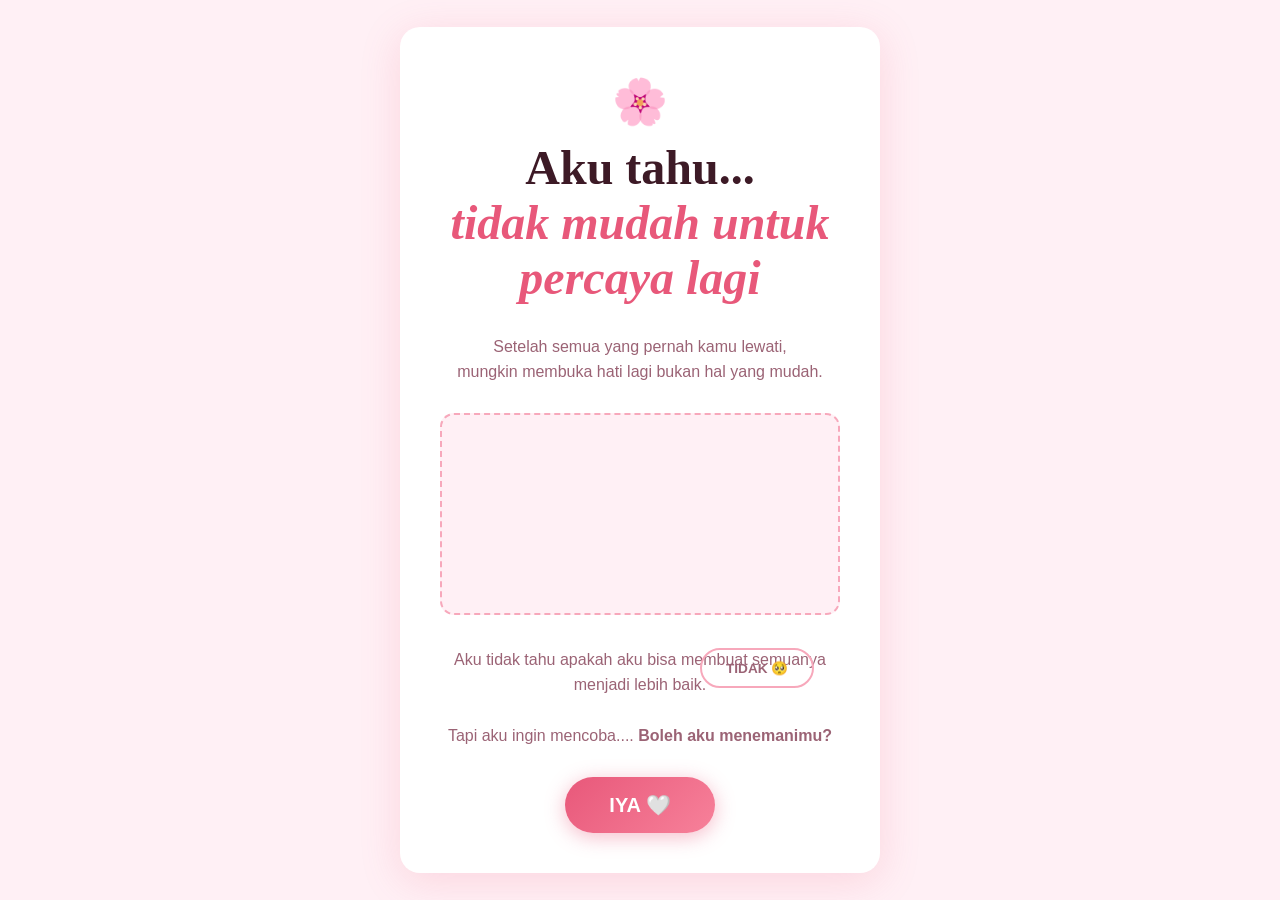
==== index.html @ 299a0833 "Rename idex.html to index.html" ====
<!DOCTYPE html>
<html lang="id">

<head>
  <meta charset="UTF-8">
  <meta name="viewport" content="width=device-width, initial-scale=1.0">

  <title>Untuk Kamu 🤍</title>

  <link rel="stylesheet" href="style.css">
</head>

<body>

  <!-- =========================
       HALAMAN PERTAMA
  ========================== -->

  <div id="page-main" class="page active">

    <div class="hearts-bg"></div>

    <div class="card">

      <div class="emoji-top">🌸</div>

      <h1 class="question">
        Aku tahu...
        <br>
        <em>tidak mudah untuk percaya lagi</em>
      </h1>

      <p class="yes-subtitle">
        Setelah semua yang pernah kamu lewati,
        <br>
        mungkin membuka hati lagi bukan hal yang mudah.
      </p>

      <!-- VIDEO PERTAMA -->
      <div class="media-slot">

        <video autoplay loop muted playsinline>
          <source src="video2.mp4" type="video/mp4">
        </video>

      </div>

      <p class="yes-subtitle">
        Aku tidak tahu apakah aku bisa membuat semuanya menjadi lebih baik.
        <br><br>
        Tapi aku ingin mencoba....
        <strong>Boleh aku menemanimu?</strong>
      </p>

      <div class="buttons">

        <button id="btn-yes" onclick="showYesPage()">
          IYA 🤍
        </button>

        <button id="btn-no">
          TIDAK 🥺
        </button>

      </div>

    </div>

  </div>


  <!-- =========================
       HALAMAN KEDUA
  ========================== -->

  <div id="page-yes" class="page">

    <div class="confetti-wrap" id="confetti-wrap"></div>

    <div class="card yes-card">

      <div class="emoji-top">🤍</div>

      <h1 class="yes-title">
        Terima kasih...
      </h1>

      <p class="yes-subtitle">

        Terima kasih karena sudah
        memberi aku kesempatan
        untuk menemanimu

        <br><br>

        Aku tahu ada bagian dari masa lalu
        yang mungkin masih terasa sakit.

        <br><br>

        Dan aku tahu...
        mungkin tidak mudah untuk
        mempercayai seseorang lagi.

      </p>


      <!-- VIDEO KEDUA -->
      <div class="media-slot">

        <video id="videoYes" loop playsinline>
          <source src="video1.mp4" type="video/mp4">
        </video>

      </div>


      <p class="yes-subtitle">

        Aku tidak datang untuk
        menghapus masa lalumu.

        <br><br>

        Aku juga tidak ingin memaksamu
        untuk melupakan seseorang
        yang pernah berarti dalam hidupmu.

        <br><br>

        Aku cuma ingin menjadi seseorang
        yang tetap ada ketika kamu butuh.

        <br><br>

        I will always be here whenever you need me,
        if you need someone to talk 
        i am ready to be a good listener

        <strong>MY FAVORITE PERSON 
        </strong>

      </p>


      <button class="btn-back" onclick="showLovePage()">
        Lanjut 🤍
      </button>

    </div>

  </div>


  <!-- =========================
       HALAMAN KETIGA
  ========================== -->

  <div id="page-love" class="page">

    <div class="floating-hearts" aria-hidden="true"></div>

    <div class="card yes-card">

      <div class="emoji-top">💌</div>

      <h1 class="yes-title">
        Sebenarnya...
      </h1>

      <p class="yes-subtitle">

        Adek mungkin sudah tau kan 
        kalo aku suka sama kamu.

        <br><br>

        Tapi setelah aku tau tentang
        masa lalu yang pernah kamu alami, 
        jujur aku sempet galau dikit. 

        <br><br>

        Aku berpikir, 
        apakah aku bisa benar-benar membuatmu
        percaya lagi sama seseorang?

        <br><br>

        Aku cuma ingin kamu tau... 

        <br><br>

        <strong>Aku beneran suka sama kamu.</strong>

        <br><br>

        Kalau sekarang kamu belum bisa
        merasakan hal yang sama,
        aku tidak mempermasalahkan hal itu.

        <br><br>

        Aku juga gak marah,
        aku gak akan memaksa adek juga,
        dan aku juga gak minta adek buat jawab perasaanku sekarang.

        <br><br>

        Aku cuma ingin mengenalmu,
        tetap ngobrol hal yang tidak jelas,
        tetap becanda walaupun nggak pernah hehe....
        <br><br>

        Karena menurutku, 
        perasaan itu nggak harus dipaksakan.

        <br><br>

       Jika suatu hari kamu bisa membuka
       sedikit ruang untukku,
       aku akan merasa seneng bangettt sampe jungkir balik.

        <br><br>

        Tapi kalo belum... 

        <br>
        <strong>Aku bakal ngerti ko.</strong>

        <br>
        <strong>I LOVE YOU🤍</strong>

      </p>

<div class="final-message">

  <p>
    Apa pun jawabanmu nanti,
    aku tetap berterima kasih
    karena pernah mengenalmu.
  </p>

  <p>
    Dan kalau ternyata aku memang
    harus menunggu...
    ya sudah, aku tunggu pelan-pelan. 😅
  </p>

  <p>
    Tapi jangan lama-lama juga,
    nanti aku keburu tua. 😂
  </p>

  <div class="final-heart">
    🤍
  </div>

  <p>
    <strong>
      Terima kasih sudah membaca
      sampai bagian ini.
    </strong>
  </p>

</div>

      <button class="btn-back" onclick="goBack()">
        Baca lagi dari awal🤍
      </button>

    </div>

  </div>


  <script src="script.js"></script>

</body>

</html>
---- style.css ----
/* ============================================================
   STYLE.CSS — Do You Love Me?
   Font: Playfair Display (display) + Nunito (body)
   Palette:
     --bg:       #FFF0F5  (lavender blush)
     --card:     #FFFFFF
     --rose:     #E8587A  (tomato rose — main accent)
     --rose-lt:  #F7A8BB  (light rose)
     --rose-dk:  #C0395A  (hover)
     --text:     #3D1A26
     --muted:    #9B6375
   ============================================================ */

*, *::before, *::after { box-sizing: border-box; margin: 0; padding: 0; }

:root {
  --bg:      #FFF0F5;
  --card:    #FFFFFF;
  --rose:    #E8587A;
  --rose-lt: #F7A8BB;
  --rose-dk: #C0395A;
  --text:    #3D1A26;
  --muted:   #9B6375;
  --radius:  20px;
  --shadow:  0 8px 40px rgba(232,88,122,.18);
}

/* ── Base ── */
html, body {
  min-height: 100%;
  font-family: 'Nunito', sans-serif;
  background: var(--bg);
  color: var(--text);
  overflow-x: hidden;
}

/* ── Pages ── */
.page {
  display: none;
  min-height: 100vh;
  align-items: center;
  justify-content: center;
  position: relative;
}
.page.active { display: flex; }

/* ── Floating hearts background ── */
.hearts-bg {
  position: fixed;
  inset: 0;
  pointer-events: none;
  overflow: hidden;
  z-index: 0;
}
/* Hearts are injected by JS */
.heart-particle {
  position: absolute;
  bottom: -60px;
  font-size: 1.4rem;
  opacity: 0;
  animation: floatUp linear infinite;
}
@keyframes floatUp {
  0%   { transform: translateY(0) rotate(-15deg); opacity: .6; }
  80%  { opacity: .3; }
  100% { transform: translateY(-110vh) rotate(25deg); opacity: 0; }
}

/* ── Card ── */
.card {
  position: relative;
  z-index: 1;
  background: var(--card);
  border-radius: var(--radius);
  box-shadow: var(--shadow);
  padding: 48px 40px 40px;
  max-width: 480px;
  width: calc(100% - 32px);
  text-align: center;
  animation: popIn .5s cubic-bezier(.34,1.56,.64,1) both;
}
@keyframes popIn {
  from { transform: scale(.85); opacity: 0; }
  to   { transform: scale(1);   opacity: 1; }
}

.emoji-top {
  font-size: 2.8rem;
  margin-bottom: 12px;
  display: block;
  animation: wiggle 2s ease-in-out infinite;
}
@keyframes wiggle {
  0%,100% { transform: rotate(-8deg) scale(1); }
  50%      { transform: rotate(8deg) scale(1.12); }
}

/* ── Question ── */
.question {
  font-family: 'Playfair Display', serif;
  font-size: clamp(2rem, 8vw, 3rem);
  font-weight: 700;
  line-height: 1.15;
  color: var(--text);
  margin-bottom: 28px;
}
.question em {
  font-style: italic;
  color: var(--rose);
}

/* ── Media slot ── */
.media-slot {
  width: 100%;
  border-radius: 14px;
  overflow: hidden;
  margin-bottom: 32px;
  background: #fff0f5;
  border: 2px dashed var(--rose-lt);
  min-height: 180px;
  display: flex;
  align-items: center;
  justify-content: center;
  position: relative;
}
.media-slot img,
.media-slot video {
  width: 100%;
  height: auto;
  display: block;
  border-radius: 12px;
}
/* Placeholder text (shown when image fails / no file set) */
.media-slot .placeholder-text {
  display: none;
  padding: 24px;
  color: var(--muted);
  font-size: .88rem;
  line-height: 1.6;
}
.media-slot.placeholder img,
.media-slot.placeholder video { display: none; }
.media-slot.placeholder .placeholder-text { display: block; }

/* ── Buttons ── */
.buttons {
  display: flex;
  align-items: center;
  justify-content: center;
  gap: 20px;
  flex-wrap: wrap;
}

#btn-yes {
  font-family: 'Nunito', sans-serif;
  font-size: 1.25rem;
  font-weight: 700;
  padding: 16px 44px;
  border: none;
  border-radius: 50px;
  background: linear-gradient(135deg, var(--rose), #f7819a);
  color: #fff;
  cursor: pointer;
  box-shadow: 0 4px 20px rgba(232,88,122,.4);
  transition: transform .15s, box-shadow .15s;
}
#btn-yes:hover {
  transform: scale(1.07);
  box-shadow: 0 6px 28px rgba(232,88,122,.55);
}
#btn-yes:active { transform: scale(.97); }

#btn-no {
  font-family: 'Nunito', sans-serif;
  font-size: .85rem;
  font-weight: 600;
  padding: 10px 24px;
  border: 2px solid var(--rose-lt);
  border-radius: 50px;
  background: transparent;
  color: var(--muted);
  cursor: pointer;
  transition: border-color .2s, color .2s;
  /* NO button is positioned fixed so it can escape anywhere on screen */
  position: fixed;
}
#btn-no:hover { border-color: var(--rose); color: var(--rose); }

/* ── YES page ── */
.yes-card { border-top: 6px solid var(--rose); }

.yes-title {
  font-family: 'Playfair Display', serif;
  font-size: clamp(1.8rem, 7vw, 2.6rem);
  font-weight: 700;
  color: var(--rose);
  margin-bottom: 10px;
}

.yes-subtitle {
  font-size: 1rem;
  color: var(--muted);
  margin-bottom: 28px;
  line-height: 1.6;
}

.btn-back {
  font-family: 'Nunito', sans-serif;
  font-size: .9rem;
  font-weight: 600;
  padding: 10px 28px;
  border: 2px solid var(--rose-lt);
  border-radius: 50px;
  background: transparent;
  color: var(--muted);
  cursor: pointer;
  margin-top: 8px;
  transition: all .2s;
}
.btn-back:hover {
  background: var(--rose);
  border-color: var(--rose);
  color: #fff;
}

/* ── Confetti ── */
.confetti-wrap {
  position: fixed;
  inset: 0;
  pointer-events: none;
  overflow: hidden;
  z-index: 0;
}
.confetti-piece {
  position: absolute;
  width: 10px;
  height: 14px;
  top: -20px;
  opacity: 0;
  border-radius: 3px;
  animation: confettiFall linear forwards;
}
@keyframes confettiFall {
  0%   { transform: translateY(0) rotate(0deg);    opacity: 1; }
  100% { transform: translateY(110vh) rotate(720deg); opacity: 0; }
}

/* ── Responsive ── */
@media (max-width: 420px) {
  .card { padding: 36px 20px 28px; }
  .buttons { flex-direction: column; gap: 14px; }
  #btn-yes { width: 100%; }
}

/* ── Reduced motion ── */
@media (prefers-reduced-motion: reduce) {
  .heart-particle,
  .confetti-piece,
  .emoji-top { animation: none; }
}

/* =================================
   ANIMASI PERPINDAHAN HALAMAN
================================= */

.page {
  opacity: 0;
  transform: scale(0.96);
  transition: opacity 0.5s ease,
              transform 0.5s ease;
}

.page.active {
  opacity: 1;
  transform: scale(1);
}


/* =================================
   ANIMASI CARD
================================= */

.page.active .card {
  animation: cardAppear 0.7s ease;
}

@keyframes cardAppear {

  from {
    opacity: 0;
    transform: translateY(20px) scale(0.97);
  }

  to {
    opacity: 1;
    transform: translateY(0) scale(1);
  }

}


/* =================================
   ANIMASI JUDUL
================================= */

.page.active h1 {
  animation: titleAppear 0.8s ease;
}

@keyframes titleAppear {

  from {
    opacity: 0;
    transform: translateY(-15px);
  }

  to {
    opacity: 1;
    transform: translateY(0);
  }

}


/* =================================
   ANIMASI TEKS
================================= */

.page.active .yes-subtitle {
  animation: textAppear 1s ease;
}

@keyframes textAppear {

  from {
    opacity: 0;
  }

  to {
    opacity: 1;
  }

}

/* ==============================
   PESAN PENUTUP
================================ */

.final-message {
  margin-top: 25px;
  padding-top: 20px;
  border-top: 1px solid rgba(255, 255, 255, 0.5);
  text-align: center;
}

.final-message p {
  margin: 14px 0;
  line-height: 1.7;
}

.final-heart {
  font-size: 2.2rem;
  margin: 20px 0;
  animation: heartBeat 1.5s infinite;
}

@keyframes heartBeat {

  0%, 100% {
    transform: scale(1);
  }

  50% {
    transform: scale(1.2);
  }

}
/* ==============================
   EMOJI TERBANG HALAMAN KETIGA
================================ */

#page-love {
  position: relative;
  overflow: hidden;
}

.floating-hearts {
  position: absolute;
  inset: 0;
  pointer-events: none;
  overflow: hidden;
}

.floating-hearts::before,
.floating-hearts::after {
  content: "🤍  💕  🌸  💗  🤍  💕";
  position: absolute;
  bottom: -50px;
  left: 10%;
  font-size: 24px;
  letter-spacing: 20px;
  white-space: nowrap;
  animation: floatingHearts 8s linear infinite;
}

.floating-hearts::after {
  left: 55%;
  animation-delay: 4s;
  font-size: 20px;
}

@keyframes floatingHearts {

  0% {
    transform: translateY(0) rotate(0deg);
    opacity: 0;
  }

  15% {
    opacity: 1;
  }

  50% {
    transform: translateY(-400px) rotate(10deg);
    opacity: 0.8;
  }

  100% {
    transform: translateY(-800px) rotate(-10deg);
    opacity: 0;
  }

}
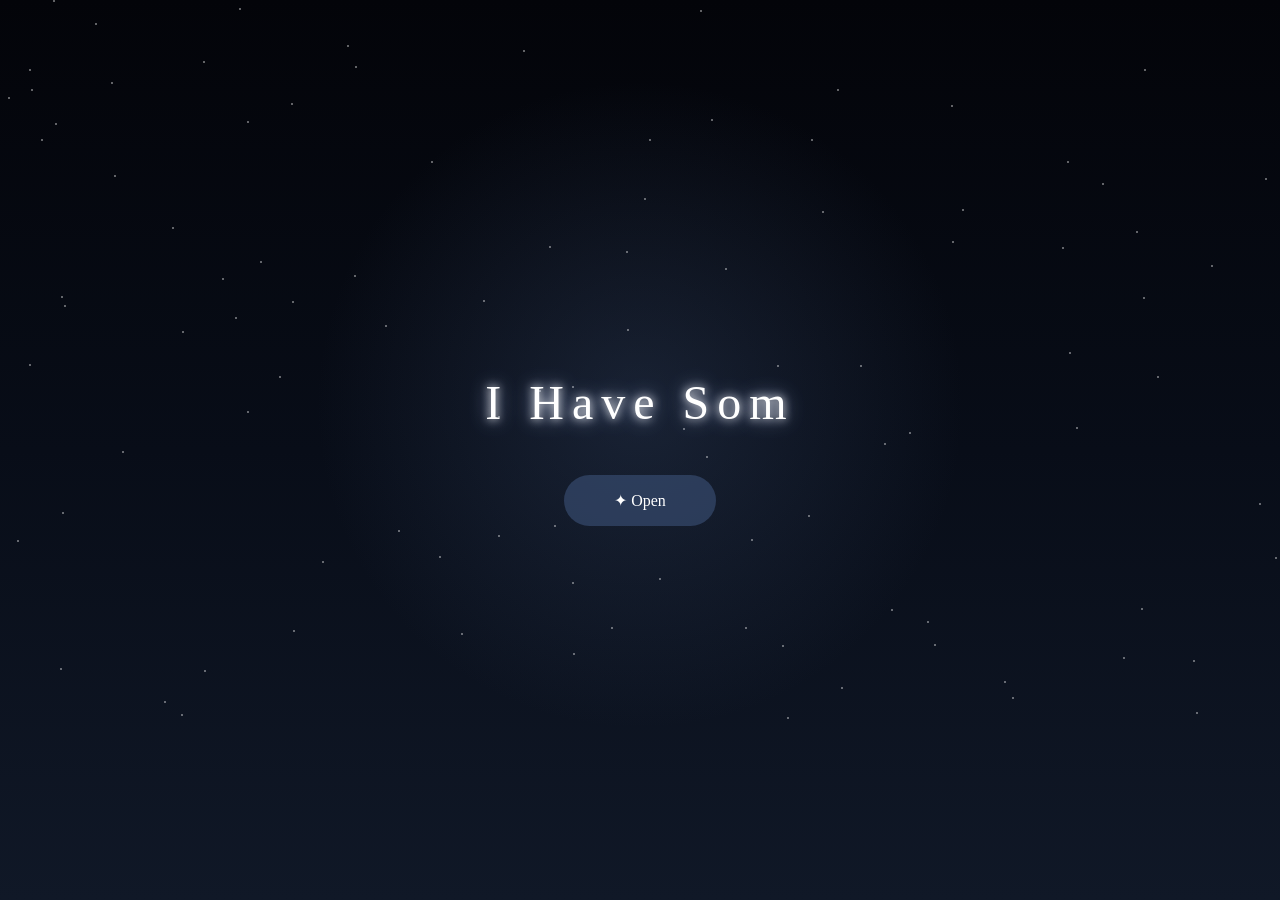
==== commit 4face8a8: "Add files via upload" ====
--- a/index.html
+++ b/index.html
@@ -1,281 +1,64 @@
 <!DOCTYPE html>
-<html lang="id">
+<html lang="en">
 
 <head>
-  <meta charset="UTF-8">
-  <meta name="viewport" content="width=device-width, initial-scale=1.0">
+    <meta charset="UTF-8">
 
-  <title>Untuk Kamu 🤍</title>
+    <meta name="viewport"
+          content="width=device-width, initial-scale=1.0">
 
-  <link rel="stylesheet" href="style.css">
+    <title>Something For You</title>
+
+    <link rel="stylesheet" href="style.css">
 </head>
 
 <body>
 
-  <!-- =========================
-       HALAMAN PERTAMA
-  ========================== -->
+    <!-- BACKGROUND -->
+    <div class="background" id="background"></div>
 
-  <div id="page-main" class="page active">
 
-    <div class="hearts-bg"></div>
+    <!-- =========================
+         HALAMAN PERTAMA
+    ========================== -->
 
-    <div class="card">
+    <div class="page" id="page1">
 
-      <div class="emoji-top">🌸</div>
+        <h1 id="introText"></h1>
 
-      <h1 class="question">
-        Aku tahu...
-        <br>
-        <em>tidak mudah untuk percaya lagi</em>
-      </h1>
-
-      <p class="yes-subtitle">
-        Setelah semua yang pernah kamu lewati,
-        <br>
-        mungkin membuka hati lagi bukan hal yang mudah.
-      </p>
-
-      <!-- VIDEO PERTAMA -->
-      <div class="media-slot">
-
-        <video autoplay loop muted playsinline>
-          <source src="video2.mp4" type="video/mp4">
-        </video>
-
-      </div>
-
-      <p class="yes-subtitle">
-        Aku tidak tahu apakah aku bisa membuat semuanya menjadi lebih baik.
-        <br><br>
-        Tapi aku ingin mencoba....
-        <strong>Boleh aku menemanimu?</strong>
-      </p>
-
-      <div class="buttons">
-
-        <button id="btn-yes" onclick="showYesPage()">
-          IYA 🤍
+        <button id="openButton" onclick="openPage()">
+            ✦ Open
         </button>
-
-        <button id="btn-no">
-          TIDAK 🥺
-        </button>
-
-      </div>
 
     </div>
 
-  </div>
 
+    <!-- =========================
+         HALAMAN KEDUA
+    ========================== -->
 
-  <!-- =========================
-       HALAMAN KEDUA
-  ========================== -->
+   <div class="page page2 hidden" id="page2">
 
-  <div id="page-yes" class="page">
+    <!-- Tempat emoji love -->
+    <div class="love-container" id="loveContainer"></div>
 
-    <div class="confetti-wrap" id="confetti-wrap"></div>
+    <h1 id="loveText"></h1>
 
-    <div class="card yes-card">
+    <p id="smallText">
+        A little message, just for you ♡
+        <br><br>
+        Dunia ini rasanya jauh lebih baik kalau kamu bahagia.
+        <br>
+        So, please continue to smile and be happy every day, okay? ♡♡
+    </p>
 
-      <div class="emoji-top">🤍</div>
-
-      <h1 class="yes-title">
-        Terima kasih...
-      </h1>
-
-      <p class="yes-subtitle">
-
-        Terima kasih karena sudah
-        memberi aku kesempatan
-        untuk menemanimu
-
-        <br><br>
-
-        Aku tahu ada bagian dari masa lalu
-        yang mungkin masih terasa sakit.
-
-        <br><br>
-
-        Dan aku tahu...
-        mungkin tidak mudah untuk
-        mempercayai seseorang lagi.
-
-      </p>
-
-
-      <!-- VIDEO KEDUA -->
-      <div class="media-slot">
-
-        <video id="videoYes" loop playsinline>
-          <source src="video1.mp4" type="video/mp4">
-        </video>
-
-      </div>
-
-
-      <p class="yes-subtitle">
-
-        Aku tidak datang untuk
-        menghapus masa lalumu.
-
-        <br><br>
-
-        Aku juga tidak ingin memaksamu
-        untuk melupakan seseorang
-        yang pernah berarti dalam hidupmu.
-
-        <br><br>
-
-        Aku cuma ingin menjadi seseorang
-        yang tetap ada ketika kamu butuh.
-
-        <br><br>
-
-        I will always be here whenever you need me,
-        if you need someone to talk 
-        i am ready to be a good listener
-
-        <strong>MY FAVORITE PERSON 
-        </strong>
-
-      </p>
-
-
-      <button class="btn-back" onclick="showLovePage()">
-        Lanjut 🤍
-      </button>
-
-    </div>
-
-  </div>
-
-
-  <!-- =========================
-       HALAMAN KETIGA
-  ========================== -->
-
-  <div id="page-love" class="page">
-
-    <div class="floating-hearts" aria-hidden="true"></div>
-
-    <div class="card yes-card">
-
-      <div class="emoji-top">💌</div>
-
-      <h1 class="yes-title">
-        Sebenarnya...
-      </h1>
-
-      <p class="yes-subtitle">
-
-        Adek mungkin sudah tau kan 
-        kalo aku suka sama kamu.
-
-        <br><br>
-
-        Tapi setelah aku tau tentang
-        masa lalu yang pernah kamu alami, 
-        jujur aku sempet galau dikit. 
-
-        <br><br>
-
-        Aku berpikir, 
-        apakah aku bisa benar-benar membuatmu
-        percaya lagi sama seseorang?
-
-        <br><br>
-
-        Aku cuma ingin kamu tau... 
-
-        <br><br>
-
-        <strong>Aku beneran suka sama kamu.</strong>
-
-        <br><br>
-
-        Kalau sekarang kamu belum bisa
-        merasakan hal yang sama,
-        aku tidak mempermasalahkan hal itu.
-
-        <br><br>
-
-        Aku juga gak marah,
-        aku gak akan memaksa adek juga,
-        dan aku juga gak minta adek buat jawab perasaanku sekarang.
-
-        <br><br>
-
-        Aku cuma ingin mengenalmu,
-        tetap ngobrol hal yang tidak jelas,
-        tetap becanda walaupun nggak pernah hehe....
-        <br><br>
-
-        Karena menurutku, 
-        perasaan itu nggak harus dipaksakan.
-
-        <br><br>
-
-       Jika suatu hari kamu bisa membuka
-       sedikit ruang untukku,
-       aku akan merasa seneng bangettt sampe jungkir balik.
-
-        <br><br>
-
-        Tapi kalo belum... 
-
-        <br>
-        <strong>Aku bakal ngerti ko.</strong>
-
-        <br>
-        <strong>I LOVE YOU🤍</strong>
-
-      </p>
-
-<div class="final-message">
-
-  <p>
-    Apa pun jawabanmu nanti,
-    aku tetap berterima kasih
-    karena pernah mengenalmu.
-  </p>
-
-  <p>
-    Dan kalau ternyata aku memang
-    harus menunggu...
-    ya sudah, aku tunggu pelan-pelan. 😅
-  </p>
-
-  <p>
-    Tapi jangan lama-lama juga,
-    nanti aku keburu tua. 😂
-  </p>
-
-  <div class="final-heart">
-    🤍
-  </div>
-
-  <p>
-    <strong>
-      Terima kasih sudah membaca
-      sampai bagian ini.
-    </strong>
-  </p>
+    <!-- Tempat bunga -->
+    <div class="garden" id="garden"></div>
 
 </div>
 
-      <button class="btn-back" onclick="goBack()">
-        Baca lagi dari awal🤍
-      </button>
-
-    </div>
-
-  </div>
-
-
-  <script src="script.js"></script>
+    <script src="script.js"></script>
 
 </body>
 
-</html>
+</html>
--- a/style.css
+++ b/style.css
@@ -1,433 +1,578 @@
-/* ============================================================
-   STYLE.CSS — Do You Love Me?
-   Font: Playfair Display (display) + Nunito (body)
-   Palette:
-     --bg:       #FFF0F5  (lavender blush)
-     --card:     #FFFFFF
-     --rose:     #E8587A  (tomato rose — main accent)
-     --rose-lt:  #F7A8BB  (light rose)
-     --rose-dk:  #C0395A  (hover)
-     --text:     #3D1A26
-     --muted:    #9B6375
-   ============================================================ */
-
-*, *::before, *::after { box-sizing: border-box; margin: 0; padding: 0; }
-
-:root {
-  --bg:      #FFF0F5;
-  --card:    #FFFFFF;
-  --rose:    #E8587A;
-  --rose-lt: #F7A8BB;
-  --rose-dk: #C0395A;
-  --text:    #3D1A26;
-  --muted:   #9B6375;
-  --radius:  20px;
-  --shadow:  0 8px 40px rgba(232,88,122,.18);
-}
-
-/* ── Base ── */
-html, body {
-  min-height: 100%;
-  font-family: 'Nunito', sans-serif;
-  background: var(--bg);
-  color: var(--text);
-  overflow-x: hidden;
-}
-
-/* ── Pages ── */
+* {
+    margin: 0;
+    padding: 0;
+    box-sizing: border-box;
+}
+
+
+/* =========================
+   BODY
+========================= */
+
+body {
+    width: 100%;
+    height: 100vh;
+
+    overflow: hidden;
+
+    background: #050811;
+
+    color: white;
+
+    font-family: Georgia, "Times New Roman", serif;
+}
+
+
+/* =========================
+   BACKGROUND
+========================= */
+
+.background {
+    position: fixed;
+
+    width: 100%;
+    height: 100%;
+
+    background:
+        radial-gradient(
+            circle at 50% 45%,
+            rgba(65, 85, 120, 0.3),
+            transparent 40%
+        ),
+        linear-gradient(
+            #030409,
+            #080d18,
+            #101827
+        );
+
+    z-index: -1;
+}
+
+
+/* =========================
+   BINTANG
+========================= */
+
+.star {
+    position: absolute;
+
+    width: 2px;
+    height: 2px;
+
+    background: white;
+
+    border-radius: 50%;
+
+    opacity: 0.5;
+
+    animation: twinkle 3s infinite ease-in-out;
+}
+
+
+@keyframes twinkle {
+
+    0% {
+        opacity: 0.2;
+        transform: scale(0.7);
+    }
+
+    50% {
+        opacity: 1;
+        transform: scale(1.4);
+    }
+
+    100% {
+        opacity: 0.2;
+        transform: scale(0.7);
+    }
+
+}
+
+
+/* =========================
+   HALAMAN
+========================= */
+
 .page {
-  display: none;
-  min-height: 100vh;
-  align-items: center;
-  justify-content: center;
-  position: relative;
-}
-.page.active { display: flex; }
-
-/* ── Floating hearts background ── */
-.hearts-bg {
-  position: fixed;
-  inset: 0;
-  pointer-events: none;
-  overflow: hidden;
-  z-index: 0;
-}
-/* Hearts are injected by JS */
-.heart-particle {
-  position: absolute;
-  bottom: -60px;
-  font-size: 1.4rem;
-  opacity: 0;
-  animation: floatUp linear infinite;
-}
-@keyframes floatUp {
-  0%   { transform: translateY(0) rotate(-15deg); opacity: .6; }
-  80%  { opacity: .3; }
-  100% { transform: translateY(-110vh) rotate(25deg); opacity: 0; }
-}
-
-/* ── Card ── */
-.card {
-  position: relative;
-  z-index: 1;
-  background: var(--card);
-  border-radius: var(--radius);
-  box-shadow: var(--shadow);
-  padding: 48px 40px 40px;
-  max-width: 480px;
-  width: calc(100% - 32px);
-  text-align: center;
-  animation: popIn .5s cubic-bezier(.34,1.56,.64,1) both;
-}
-@keyframes popIn {
-  from { transform: scale(.85); opacity: 0; }
-  to   { transform: scale(1);   opacity: 1; }
-}
-
-.emoji-top {
-  font-size: 2.8rem;
-  margin-bottom: 12px;
-  display: block;
-  animation: wiggle 2s ease-in-out infinite;
-}
-@keyframes wiggle {
-  0%,100% { transform: rotate(-8deg) scale(1); }
-  50%      { transform: rotate(8deg) scale(1.12); }
-}
-
-/* ── Question ── */
-.question {
-  font-family: 'Playfair Display', serif;
-  font-size: clamp(2rem, 8vw, 3rem);
-  font-weight: 700;
-  line-height: 1.15;
-  color: var(--text);
-  margin-bottom: 28px;
-}
-.question em {
-  font-style: italic;
-  color: var(--rose);
-}
-
-/* ── Media slot ── */
-.media-slot {
-  width: 100%;
-  border-radius: 14px;
-  overflow: hidden;
-  margin-bottom: 32px;
-  background: #fff0f5;
-  border: 2px dashed var(--rose-lt);
-  min-height: 180px;
-  display: flex;
-  align-items: center;
-  justify-content: center;
-  position: relative;
-}
-.media-slot img,
-.media-slot video {
-  width: 100%;
-  height: auto;
-  display: block;
-  border-radius: 12px;
-}
-/* Placeholder text (shown when image fails / no file set) */
-.media-slot .placeholder-text {
-  display: none;
-  padding: 24px;
-  color: var(--muted);
-  font-size: .88rem;
-  line-height: 1.6;
-}
-.media-slot.placeholder img,
-.media-slot.placeholder video { display: none; }
-.media-slot.placeholder .placeholder-text { display: block; }
-
-/* ── Buttons ── */
-.buttons {
-  display: flex;
-  align-items: center;
-  justify-content: center;
-  gap: 20px;
-  flex-wrap: wrap;
-}
-
-#btn-yes {
-  font-family: 'Nunito', sans-serif;
-  font-size: 1.25rem;
-  font-weight: 700;
-  padding: 16px 44px;
-  border: none;
-  border-radius: 50px;
-  background: linear-gradient(135deg, var(--rose), #f7819a);
-  color: #fff;
-  cursor: pointer;
-  box-shadow: 0 4px 20px rgba(232,88,122,.4);
-  transition: transform .15s, box-shadow .15s;
-}
-#btn-yes:hover {
-  transform: scale(1.07);
-  box-shadow: 0 6px 28px rgba(232,88,122,.55);
-}
-#btn-yes:active { transform: scale(.97); }
-
-#btn-no {
-  font-family: 'Nunito', sans-serif;
-  font-size: .85rem;
-  font-weight: 600;
-  padding: 10px 24px;
-  border: 2px solid var(--rose-lt);
-  border-radius: 50px;
-  background: transparent;
-  color: var(--muted);
-  cursor: pointer;
-  transition: border-color .2s, color .2s;
-  /* NO button is positioned fixed so it can escape anywhere on screen */
-  position: fixed;
-}
-#btn-no:hover { border-color: var(--rose); color: var(--rose); }
-
-/* ── YES page ── */
-.yes-card { border-top: 6px solid var(--rose); }
-
-.yes-title {
-  font-family: 'Playfair Display', serif;
-  font-size: clamp(1.8rem, 7vw, 2.6rem);
-  font-weight: 700;
-  color: var(--rose);
-  margin-bottom: 10px;
-}
-
-.yes-subtitle {
-  font-size: 1rem;
-  color: var(--muted);
-  margin-bottom: 28px;
-  line-height: 1.6;
-}
-
-.btn-back {
-  font-family: 'Nunito', sans-serif;
-  font-size: .9rem;
-  font-weight: 600;
-  padding: 10px 28px;
-  border: 2px solid var(--rose-lt);
-  border-radius: 50px;
-  background: transparent;
-  color: var(--muted);
-  cursor: pointer;
-  margin-top: 8px;
-  transition: all .2s;
-}
-.btn-back:hover {
-  background: var(--rose);
-  border-color: var(--rose);
-  color: #fff;
-}
-
-/* ── Confetti ── */
-.confetti-wrap {
-  position: fixed;
-  inset: 0;
-  pointer-events: none;
-  overflow: hidden;
-  z-index: 0;
-}
-.confetti-piece {
-  position: absolute;
-  width: 10px;
-  height: 14px;
-  top: -20px;
-  opacity: 0;
-  border-radius: 3px;
-  animation: confettiFall linear forwards;
-}
-@keyframes confettiFall {
-  0%   { transform: translateY(0) rotate(0deg);    opacity: 1; }
-  100% { transform: translateY(110vh) rotate(720deg); opacity: 0; }
-}
-
-/* ── Responsive ── */
-@media (max-width: 420px) {
-  .card { padding: 36px 20px 28px; }
-  .buttons { flex-direction: column; gap: 14px; }
-  #btn-yes { width: 100%; }
-}
-
-/* ── Reduced motion ── */
-@media (prefers-reduced-motion: reduce) {
-  .heart-particle,
-  .confetti-piece,
-  .emoji-top { animation: none; }
-}
-
-/* =================================
-   ANIMASI PERPINDAHAN HALAMAN
-================================= */
-
-.page {
-  opacity: 0;
-  transform: scale(0.96);
-  transition: opacity 0.5s ease,
-              transform 0.5s ease;
-}
-
-.page.active {
-  opacity: 1;
-  transform: scale(1);
-}
-
-
-/* =================================
-   ANIMASI CARD
-================================= */
-
-.page.active .card {
-  animation: cardAppear 0.7s ease;
-}
-
-@keyframes cardAppear {
-
-  from {
+
+    position: fixed;
+
+    width: 100%;
+    height: 100vh;
+
+    display: flex;
+
+    flex-direction: column;
+
+    justify-content: center;
+
+    align-items: center;
+
+    text-align: center;
+
+    transition: opacity 1s ease;
+
+}
+
+
+/* halaman disembunyikan */
+
+.hidden {
+    display: none;
+}
+
+
+/* =========================
+   TEKS I HAVE SOMETHING
+========================= */
+
+#introText {
+
+    min-height: 60px;
+
+    font-size: clamp(25px, 5vw, 48px);
+
+    font-weight: normal;
+
+    letter-spacing: 8px;
+
+    text-shadow:
+        0 0 10px white,
+        0 0 20px rgba(180, 200, 255, 0.8);
+
+}
+
+
+/* =========================
+   TOMBOL OPEN
+========================= */
+
+button {
+
+    margin-top: 40px;
+
+    padding: 16px 50px;
+
+    border: none;
+
+    border-radius: 40px;
+
+    background: rgba(55, 75, 110, 0.7);
+
+    color: white;
+
+    font-family: Georgia, serif;
+
+    font-size: 16px;
+
+    cursor: pointer;
+
+    transition: 0.3s;
+
+}
+
+
+button:hover {
+
+    transform: scale(1.05);
+
+    background: rgba(80, 105, 150, 0.8);
+
+    box-shadow:
+        0 0 20px rgba(130, 160, 220, 0.4);
+
+}
+
+
+/* =========================
+   HALAMAN 2
+========================= */
+
+.page2 {
+
+    justify-content: flex-start;
+
+    padding-top: 28vh;
+
+}
+
+
+/* =========================
+   I LOVE YOU
+========================= */
+
+#loveText {
+
+    min-height: 100px;
+
+    font-size: clamp(40px, 10vw, 90px);
+
+    letter-spacing: 8px;
+
+    font-weight: bold;
+
+    text-shadow:
+        0 0 10px white,
+        0 0 25px rgba(255, 180, 210, 0.8);
+
+}
+
+
+/* =========================
+   PESAN KECIL
+========================= */
+
+#smallText {
+
+    margin-top: 20px;
+
+    font-size: 18px;
+
+    letter-spacing: 3px;
+
     opacity: 0;
-    transform: translateY(20px) scale(0.97);
-  }
-
-  to {
-    opacity: 1;
-    transform: translateY(0) scale(1);
-  }
-
-}
-
-
-/* =================================
-   ANIMASI JUDUL
-================================= */
-
-.page.active h1 {
-  animation: titleAppear 0.8s ease;
-}
-
-@keyframes titleAppear {
-
-  from {
-    opacity: 0;
-    transform: translateY(-15px);
-  }
-
-  to {
-    opacity: 1;
-    transform: translateY(0);
-  }
-
-}
-
-
-/* =================================
-   ANIMASI TEKS
-================================= */
-
-.page.active .yes-subtitle {
-  animation: textAppear 1s ease;
-}
-
-@keyframes textAppear {
-
-  from {
-    opacity: 0;
-  }
-
-  to {
-    opacity: 1;
-  }
-
-}
-
-/* ==============================
-   PESAN PENUTUP
-================================ */
-
-.final-message {
-  margin-top: 25px;
-  padding-top: 20px;
-  border-top: 1px solid rgba(255, 255, 255, 0.5);
-  text-align: center;
-}
-
-.final-message p {
-  margin: 14px 0;
-  line-height: 1.7;
-}
-
-.final-heart {
-  font-size: 2.2rem;
-  margin: 20px 0;
-  animation: heartBeat 1.5s infinite;
-}
-
-@keyframes heartBeat {
-
-  0%, 100% {
-    transform: scale(1);
-  }
-
-  50% {
-    transform: scale(1.2);
-  }
-
-}
-/* ==============================
-   EMOJI TERBANG HALAMAN KETIGA
-================================ */
-
-#page-love {
-  position: relative;
-  overflow: hidden;
-}
-
-.floating-hearts {
-  position: absolute;
-  inset: 0;
-  pointer-events: none;
-  overflow: hidden;
-}
-
-.floating-hearts::before,
-.floating-hearts::after {
-  content: "🤍  💕  🌸  💗  🤍  💕";
-  position: absolute;
-  bottom: -50px;
-  left: 10%;
-  font-size: 24px;
-  letter-spacing: 20px;
-  white-space: nowrap;
-  animation: floatingHearts 8s linear infinite;
-}
-
-.floating-hearts::after {
-  left: 55%;
-  animation-delay: 4s;
-  font-size: 20px;
-}
-
-@keyframes floatingHearts {
-
-  0% {
-    transform: translateY(0) rotate(0deg);
-    opacity: 0;
-  }
-
-  15% {
-    opacity: 1;
-  }
-
-  50% {
-    transform: translateY(-400px) rotate(10deg);
-    opacity: 0.8;
-  }
-
-  100% {
-    transform: translateY(-800px) rotate(-10deg);
-    opacity: 0;
-  }
+
+    transition: opacity 2s ease;
+
+}
+
+
+#smallText.show {
+
+    opacity: 0.9;
+
+}
+
+
+/* =========================
+   GARDEN / BUNGA
+========================= */
+
+.garden {
+
+    position: absolute;
+
+    left: 0;
+    bottom: 0;
+
+    width: 100%;
+
+    height: 45%;
+
+    pointer-events: none;
+
+}
+
+
+/* =========================
+   BUNGA
+========================= */
+
+.flower {
+
+    position: absolute;
+
+    bottom: -220px;
+
+    width: 70px;
+
+    height: 220px;
+
+    animation: flowerRise 3s ease-out forwards;
+
+}
+
+
+/* bunga naik */
+
+@keyframes flowerRise {
+
+    from {
+
+        bottom: -220px;
+
+    }
+
+    to {
+
+        bottom: 0;
+
+    }
+
+}
+
+
+/* =========================
+   BATANG
+========================= */
+
+.stem {
+
+    position: absolute;
+
+    bottom: 0;
+
+    left: 34px;
+
+    width: 6px;
+
+    height: 150px;
+
+    background: #3d7548;
+
+    border-radius: 10px;
+
+}
+
+
+/* =========================
+   DAUN
+========================= */
+
+.leaf {
+
+    position: absolute;
+
+    width: 40px;
+
+    height: 20px;
+
+    background: #4c8a55;
+
+    border-radius: 100% 0 100% 0;
+
+}
+
+
+.leaf.left {
+
+    left: 0;
+
+    bottom: 65px;
+
+    transform: rotate(25deg);
+
+}
+
+
+.leaf.right {
+
+    left: 34px;
+
+    bottom: 95px;
+
+    transform: rotate(150deg);
+
+}
+
+
+/* =========================
+   KEPALA BUNGA
+========================= */
+
+.head {
+
+    position: absolute;
+
+    left: 3px;
+
+    top: 5px;
+
+    width: 70px;
+
+    height: 70px;
+
+    animation: sway 3s ease-in-out infinite;
+
+}
+
+
+@keyframes sway {
+
+    0% {
+        transform: rotate(-4deg);
+    }
+
+    50% {
+        transform: rotate(4deg);
+    }
+
+    100% {
+        transform: rotate(-4deg);
+    }
+
+}
+
+
+/* =========================
+   KELOPAK
+========================= */
+
+.petal {
+
+    position: absolute;
+
+    left: 20px;
+
+    top: 12px;
+
+    width: 30px;
+
+    height: 42px;
+
+    background: linear-gradient(
+        #ffb4cf,
+        #d96c9c
+    );
+
+    border-radius: 50%;
+
+    transform-origin: 15px 23px;
+
+}
+
+
+/* posisi kelopak */
+
+.p1 {
+    transform: rotate(0deg) translateY(-16px);
+}
+
+.p2 {
+    transform: rotate(72deg) translateY(-16px);
+}
+
+.p3 {
+    transform: rotate(144deg) translateY(-16px);
+}
+
+.p4 {
+    transform: rotate(216deg) translateY(-16px);
+}
+
+.p5 {
+    transform: rotate(288deg) translateY(-16px);
+}
+
+
+/* =========================
+   TENGAH BUNGA
+========================= */
+
+.center {
+
+    position: absolute;
+
+    left: 25px;
+    top: 25px;
+
+    width: 20px;
+    height: 20px;
+
+    background: #f4d277;
+
+    border-radius: 50%;
+
+    box-shadow: 0 0 12px #f4d277;
+
+    z-index: 2;
+
+}
+
+
+/* =========================
+   HP
+========================= */
+
+@media (max-width: 600px) {
+
+    #introText {
+
+        letter-spacing: 5px;
+
+    }
+
+    #loveText {
+
+        letter-spacing: 4px;
+
+    }
+
+    button {
+
+        padding: 14px 40px;
+
+    }
+
+}
+/* =========================
+   EMOJI LOVE
+========================= */
+
+.love-container {
+    position: absolute;
+
+    top: 0;
+    left: 0;
+
+    width: 100%;
+    height: 35%;
+
+    pointer-events: none;
+
+    overflow: hidden;
+}
+
+
+.love-emoji {
+    position: absolute;
+
+    top: -50px;
+
+    font-size: 25px;
+
+    animation:
+        loveFall 4s ease-in-out forwards,
+        loveFloat 2s ease-in-out infinite;
+
+}
+
+
+/* Emoji turun dari atas */
+
+@keyframes loveFall {
+
+    0% {
+        top: -50px;
+        opacity: 0;
+    }
+
+    20% {
+        opacity: 1;
+    }
+
+    100% {
+        top: 80%;
+        opacity: 0.8;
+    }
+
+}
+
+
+/* Gerakan sedikit ke kiri-kanan */
+
+@keyframes loveFloat {
+
+    0% {
+        transform: translateX(0) rotate(-10deg);
+    }
+
+    50% {
+        transform: translateX(15px) rotate(10deg);
+    }
+
+    100% {
+        transform: translateX(0) rotate(-10deg);
+    }
 
 }
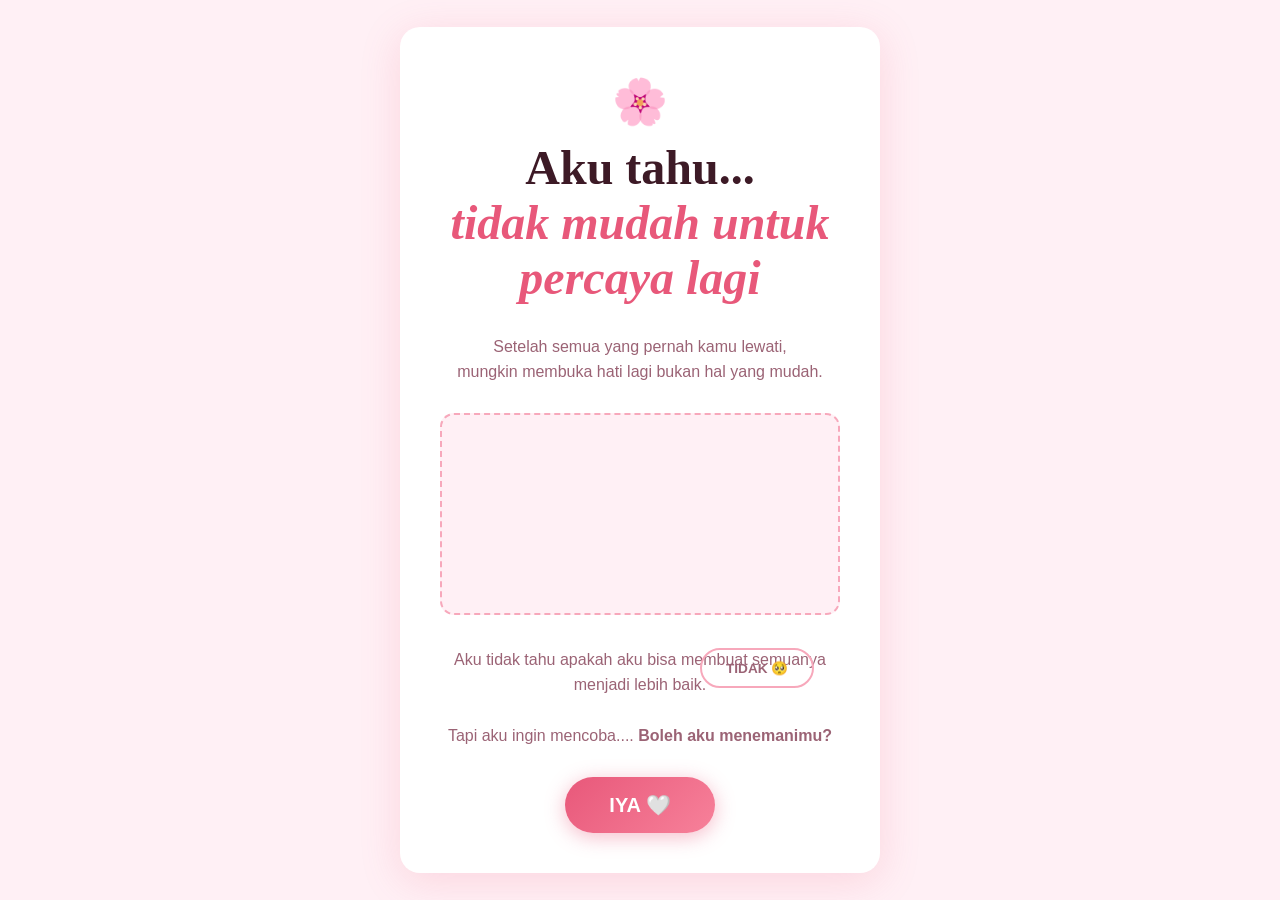
==== commit d5de74d6: "Restore old project files" ====
--- a/index.html
+++ b/index.html
@@ -1,63 +1,280 @@
 <!DOCTYPE html>
-<html lang="en">
+<html lang="id">
 
 <head>
-    <meta charset="UTF-8">
-
-    <meta name="viewport"
-          content="width=device-width, initial-scale=1.0">
-
-    <title>Something For You</title>
-
-    <link rel="stylesheet" href="style.css">
+  <meta charset="UTF-8">
+  <meta name="viewport" content="width=device-width, initial-scale=1.0">
+
+  <title>Untuk Kamu 🤍</title>
+
+  <link rel="stylesheet" href="style.css">
 </head>
 
 <body>
 
-    <!-- BACKGROUND -->
-    <div class="background" id="background"></div>
-
-
-    <!-- =========================
-         HALAMAN PERTAMA
-    ========================== -->
-
-    <div class="page" id="page1">
-
-        <h1 id="introText"></h1>
-
-        <button id="openButton" onclick="openPage()">
-            ✦ Open
+  <!-- =========================
+       HALAMAN PERTAMA
+  ========================== -->
+
+  <div id="page-main" class="page active">
+
+    <div class="hearts-bg"></div>
+
+    <div class="card">
+
+      <div class="emoji-top">🌸</div>
+
+      <h1 class="question">
+        Aku tahu...
+        <br>
+        <em>tidak mudah untuk percaya lagi</em>
+      </h1>
+
+      <p class="yes-subtitle">
+        Setelah semua yang pernah kamu lewati,
+        <br>
+        mungkin membuka hati lagi bukan hal yang mudah.
+      </p>
+
+      <!-- VIDEO PERTAMA -->
+      <div class="media-slot">
+
+        <video autoplay loop muted playsinline>
+          <source src="video2.mp4" type="video/mp4">
+        </video>
+
+      </div>
+
+      <p class="yes-subtitle">
+        Aku tidak tahu apakah aku bisa membuat semuanya menjadi lebih baik.
+        <br><br>
+        Tapi aku ingin mencoba....
+        <strong>Boleh aku menemanimu?</strong>
+      </p>
+
+      <div class="buttons">
+
+        <button id="btn-yes" onclick="showYesPage()">
+          IYA 🤍
         </button>
 
+        <button id="btn-no">
+          TIDAK 🥺
+        </button>
+
+      </div>
+
     </div>
 
-
-    <!-- =========================
-         HALAMAN KEDUA
-    ========================== -->
-
-   <div class="page page2 hidden" id="page2">
-
-    <!-- Tempat emoji love -->
-    <div class="love-container" id="loveContainer"></div>
-
-    <h1 id="loveText"></h1>
-
-    <p id="smallText">
-        A little message, just for you ♡
-        <br><br>
-        Dunia ini rasanya jauh lebih baik kalau kamu bahagia.
-        <br>
-        So, please continue to smile and be happy every day, okay? ♡♡
-    </p>
-
-    <!-- Tempat bunga -->
-    <div class="garden" id="garden"></div>
+  </div>
+
+
+  <!-- =========================
+       HALAMAN KEDUA
+  ========================== -->
+
+  <div id="page-yes" class="page">
+
+    <div class="confetti-wrap" id="confetti-wrap"></div>
+
+    <div class="card yes-card">
+
+      <div class="emoji-top">🤍</div>
+
+      <h1 class="yes-title">
+        Terima kasih...
+      </h1>
+
+      <p class="yes-subtitle">
+
+        Terima kasih karena sudah
+        memberi aku kesempatan
+        untuk menemanimu
+
+        <br><br>
+
+        Aku tahu ada bagian dari masa lalu
+        yang mungkin masih terasa sakit.
+
+        <br><br>
+
+        Dan aku tahu...
+        mungkin tidak mudah untuk
+        mempercayai seseorang lagi.
+
+      </p>
+
+
+      <!-- VIDEO KEDUA -->
+      <div class="media-slot">
+
+        <video id="videoYes" loop playsinline>
+          <source src="video1.mp4" type="video/mp4">
+        </video>
+
+      </div>
+
+
+      <p class="yes-subtitle">
+
+        Aku tidak datang untuk
+        menghapus masa lalumu.
+
+        <br><br>
+
+        Aku juga tidak ingin memaksamu
+        untuk melupakan seseorang
+        yang pernah berarti dalam hidupmu.
+
+        <br><br>
+
+        Aku cuma ingin menjadi seseorang
+        yang tetap ada ketika kamu butuh.
+
+        <br><br>
+
+        I will always be here whenever you need me,
+        if you need someone to talk 
+        i am ready to be a good listener
+
+        <strong>MY FAVORITE PERSON 
+        </strong>
+
+      </p>
+
+
+      <button class="btn-back" onclick="showLovePage()">
+        Lanjut 🤍
+      </button>
+
+    </div>
+
+  </div>
+
+
+  <!-- =========================
+       HALAMAN KETIGA
+  ========================== -->
+
+  <div id="page-love" class="page">
+
+    <div class="floating-hearts" aria-hidden="true"></div>
+
+    <div class="card yes-card">
+
+      <div class="emoji-top">💌</div>
+
+      <h1 class="yes-title">
+        Sebenarnya...
+      </h1>
+
+      <p class="yes-subtitle">
+
+        Adek mungkin sudah tau kan 
+        kalo aku suka sama kamu.
+
+        <br><br>
+
+        Tapi setelah aku tau tentang
+        masa lalu yang pernah kamu alami, 
+        jujur aku sempet galau dikit. 
+
+        <br><br>
+
+        Aku berpikir, 
+        apakah aku bisa benar-benar membuatmu
+        percaya lagi sama seseorang?
+
+        <br><br>
+
+        Aku cuma ingin kamu tau... 
+
+        <br><br>
+
+        <strong>Aku beneran suka sama kamu.</strong>
+
+        <br><br>
+
+        Kalau sekarang kamu belum bisa
+        merasakan hal yang sama,
+        aku tidak mempermasalahkan hal itu.
+
+        <br><br>
+
+        Aku juga gak marah,
+        aku gak akan memaksa adek juga,
+        dan aku juga gak minta adek buat jawab perasaanku sekarang.
+
+        <br><br>
+
+        Aku cuma ingin mengenalmu,
+        tetap ngobrol hal yang tidak jelas,
+        tetap becanda walaupun nggak pernah hehe....
+        <br><br>
+
+        Karena menurutku, 
+        perasaan itu nggak harus dipaksakan.
+
+        <br><br>
+
+       Jika suatu hari kamu bisa membuka
+       sedikit ruang untukku,
+       aku akan merasa seneng bangettt sampe jungkir balik.
+
+        <br><br>
+
+        Tapi kalo belum... 
+
+        <br>
+        <strong>Aku bakal ngerti ko.</strong>
+
+        <br>
+        <strong>I LOVE YOU🤍</strong>
+
+      </p>
+
+<div class="final-message">
+
+  <p>
+    Apa pun jawabanmu nanti,
+    aku tetap berterima kasih
+    karena pernah mengenalmu.
+  </p>
+
+  <p>
+    Dan kalau ternyata aku memang
+    harus menunggu...
+    ya sudah, aku tunggu pelan-pelan. 😅
+  </p>
+
+  <p>
+    Tapi jangan lama-lama juga,
+    nanti aku keburu tua. 😂
+  </p>
+
+  <div class="final-heart">
+    🤍
+  </div>
+
+  <p>
+    <strong>
+      Terima kasih sudah membaca
+      sampai bagian ini.
+    </strong>
+  </p>
 
 </div>
 
-    <script src="script.js"></script>
+      <button class="btn-back" onclick="goBack()">
+        Baca lagi dari awal🤍
+      </button>
+
+    </div>
+
+  </div>
+
+
+  <script src="script.js"></script>
 
 </body>
 
--- a/style.css
+++ b/style.css
@@ -1,578 +1,433 @@
-* {
-    margin: 0;
-    padding: 0;
-    box-sizing: border-box;
-}
-
-
-/* =========================
-   BODY
-========================= */
-
-body {
-    width: 100%;
-    height: 100vh;
-
-    overflow: hidden;
-
-    background: #050811;
-
-    color: white;
-
-    font-family: Georgia, "Times New Roman", serif;
-}
-
-
-/* =========================
-   BACKGROUND
-========================= */
-
-.background {
-    position: fixed;
-
-    width: 100%;
-    height: 100%;
-
-    background:
-        radial-gradient(
-            circle at 50% 45%,
-            rgba(65, 85, 120, 0.3),
-            transparent 40%
-        ),
-        linear-gradient(
-            #030409,
-            #080d18,
-            #101827
-        );
-
-    z-index: -1;
-}
-
-
-/* =========================
-   BINTANG
-========================= */
-
-.star {
-    position: absolute;
-
-    width: 2px;
-    height: 2px;
-
-    background: white;
-
-    border-radius: 50%;
-
-    opacity: 0.5;
-
-    animation: twinkle 3s infinite ease-in-out;
-}
-
-
-@keyframes twinkle {
-
-    0% {
-        opacity: 0.2;
-        transform: scale(0.7);
-    }
-
-    50% {
-        opacity: 1;
-        transform: scale(1.4);
-    }
-
-    100% {
-        opacity: 0.2;
-        transform: scale(0.7);
-    }
-
-}
-
-
-/* =========================
-   HALAMAN
-========================= */
-
+/* ============================================================
+   STYLE.CSS — Do You Love Me?
+   Font: Playfair Display (display) + Nunito (body)
+   Palette:
+     --bg:       #FFF0F5  (lavender blush)
+     --card:     #FFFFFF
+     --rose:     #E8587A  (tomato rose — main accent)
+     --rose-lt:  #F7A8BB  (light rose)
+     --rose-dk:  #C0395A  (hover)
+     --text:     #3D1A26
+     --muted:    #9B6375
+   ============================================================ */
+
+*, *::before, *::after { box-sizing: border-box; margin: 0; padding: 0; }
+
+:root {
+  --bg:      #FFF0F5;
+  --card:    #FFFFFF;
+  --rose:    #E8587A;
+  --rose-lt: #F7A8BB;
+  --rose-dk: #C0395A;
+  --text:    #3D1A26;
+  --muted:   #9B6375;
+  --radius:  20px;
+  --shadow:  0 8px 40px rgba(232,88,122,.18);
+}
+
+/* ── Base ── */
+html, body {
+  min-height: 100%;
+  font-family: 'Nunito', sans-serif;
+  background: var(--bg);
+  color: var(--text);
+  overflow-x: hidden;
+}
+
+/* ── Pages ── */
 .page {
-
-    position: fixed;
-
-    width: 100%;
-    height: 100vh;
-
-    display: flex;
-
-    flex-direction: column;
-
-    justify-content: center;
-
-    align-items: center;
-
-    text-align: center;
-
-    transition: opacity 1s ease;
-
-}
-
-
-/* halaman disembunyikan */
-
-.hidden {
-    display: none;
-}
-
-
-/* =========================
-   TEKS I HAVE SOMETHING
-========================= */
-
-#introText {
-
-    min-height: 60px;
-
-    font-size: clamp(25px, 5vw, 48px);
-
-    font-weight: normal;
-
-    letter-spacing: 8px;
-
-    text-shadow:
-        0 0 10px white,
-        0 0 20px rgba(180, 200, 255, 0.8);
-
-}
-
-
-/* =========================
-   TOMBOL OPEN
-========================= */
-
-button {
-
-    margin-top: 40px;
-
-    padding: 16px 50px;
-
-    border: none;
-
-    border-radius: 40px;
-
-    background: rgba(55, 75, 110, 0.7);
-
-    color: white;
-
-    font-family: Georgia, serif;
-
-    font-size: 16px;
-
-    cursor: pointer;
-
-    transition: 0.3s;
-
-}
-
-
-button:hover {
-
-    transform: scale(1.05);
-
-    background: rgba(80, 105, 150, 0.8);
-
-    box-shadow:
-        0 0 20px rgba(130, 160, 220, 0.4);
-
-}
-
-
-/* =========================
-   HALAMAN 2
-========================= */
-
-.page2 {
-
-    justify-content: flex-start;
-
-    padding-top: 28vh;
-
-}
-
-
-/* =========================
-   I LOVE YOU
-========================= */
-
-#loveText {
-
-    min-height: 100px;
-
-    font-size: clamp(40px, 10vw, 90px);
-
-    letter-spacing: 8px;
-
-    font-weight: bold;
-
-    text-shadow:
-        0 0 10px white,
-        0 0 25px rgba(255, 180, 210, 0.8);
-
-}
-
-
-/* =========================
-   PESAN KECIL
-========================= */
-
-#smallText {
-
-    margin-top: 20px;
-
-    font-size: 18px;
-
-    letter-spacing: 3px;
-
+  display: none;
+  min-height: 100vh;
+  align-items: center;
+  justify-content: center;
+  position: relative;
+}
+.page.active { display: flex; }
+
+/* ── Floating hearts background ── */
+.hearts-bg {
+  position: fixed;
+  inset: 0;
+  pointer-events: none;
+  overflow: hidden;
+  z-index: 0;
+}
+/* Hearts are injected by JS */
+.heart-particle {
+  position: absolute;
+  bottom: -60px;
+  font-size: 1.4rem;
+  opacity: 0;
+  animation: floatUp linear infinite;
+}
+@keyframes floatUp {
+  0%   { transform: translateY(0) rotate(-15deg); opacity: .6; }
+  80%  { opacity: .3; }
+  100% { transform: translateY(-110vh) rotate(25deg); opacity: 0; }
+}
+
+/* ── Card ── */
+.card {
+  position: relative;
+  z-index: 1;
+  background: var(--card);
+  border-radius: var(--radius);
+  box-shadow: var(--shadow);
+  padding: 48px 40px 40px;
+  max-width: 480px;
+  width: calc(100% - 32px);
+  text-align: center;
+  animation: popIn .5s cubic-bezier(.34,1.56,.64,1) both;
+}
+@keyframes popIn {
+  from { transform: scale(.85); opacity: 0; }
+  to   { transform: scale(1);   opacity: 1; }
+}
+
+.emoji-top {
+  font-size: 2.8rem;
+  margin-bottom: 12px;
+  display: block;
+  animation: wiggle 2s ease-in-out infinite;
+}
+@keyframes wiggle {
+  0%,100% { transform: rotate(-8deg) scale(1); }
+  50%      { transform: rotate(8deg) scale(1.12); }
+}
+
+/* ── Question ── */
+.question {
+  font-family: 'Playfair Display', serif;
+  font-size: clamp(2rem, 8vw, 3rem);
+  font-weight: 700;
+  line-height: 1.15;
+  color: var(--text);
+  margin-bottom: 28px;
+}
+.question em {
+  font-style: italic;
+  color: var(--rose);
+}
+
+/* ── Media slot ── */
+.media-slot {
+  width: 100%;
+  border-radius: 14px;
+  overflow: hidden;
+  margin-bottom: 32px;
+  background: #fff0f5;
+  border: 2px dashed var(--rose-lt);
+  min-height: 180px;
+  display: flex;
+  align-items: center;
+  justify-content: center;
+  position: relative;
+}
+.media-slot img,
+.media-slot video {
+  width: 100%;
+  height: auto;
+  display: block;
+  border-radius: 12px;
+}
+/* Placeholder text (shown when image fails / no file set) */
+.media-slot .placeholder-text {
+  display: none;
+  padding: 24px;
+  color: var(--muted);
+  font-size: .88rem;
+  line-height: 1.6;
+}
+.media-slot.placeholder img,
+.media-slot.placeholder video { display: none; }
+.media-slot.placeholder .placeholder-text { display: block; }
+
+/* ── Buttons ── */
+.buttons {
+  display: flex;
+  align-items: center;
+  justify-content: center;
+  gap: 20px;
+  flex-wrap: wrap;
+}
+
+#btn-yes {
+  font-family: 'Nunito', sans-serif;
+  font-size: 1.25rem;
+  font-weight: 700;
+  padding: 16px 44px;
+  border: none;
+  border-radius: 50px;
+  background: linear-gradient(135deg, var(--rose), #f7819a);
+  color: #fff;
+  cursor: pointer;
+  box-shadow: 0 4px 20px rgba(232,88,122,.4);
+  transition: transform .15s, box-shadow .15s;
+}
+#btn-yes:hover {
+  transform: scale(1.07);
+  box-shadow: 0 6px 28px rgba(232,88,122,.55);
+}
+#btn-yes:active { transform: scale(.97); }
+
+#btn-no {
+  font-family: 'Nunito', sans-serif;
+  font-size: .85rem;
+  font-weight: 600;
+  padding: 10px 24px;
+  border: 2px solid var(--rose-lt);
+  border-radius: 50px;
+  background: transparent;
+  color: var(--muted);
+  cursor: pointer;
+  transition: border-color .2s, color .2s;
+  /* NO button is positioned fixed so it can escape anywhere on screen */
+  position: fixed;
+}
+#btn-no:hover { border-color: var(--rose); color: var(--rose); }
+
+/* ── YES page ── */
+.yes-card { border-top: 6px solid var(--rose); }
+
+.yes-title {
+  font-family: 'Playfair Display', serif;
+  font-size: clamp(1.8rem, 7vw, 2.6rem);
+  font-weight: 700;
+  color: var(--rose);
+  margin-bottom: 10px;
+}
+
+.yes-subtitle {
+  font-size: 1rem;
+  color: var(--muted);
+  margin-bottom: 28px;
+  line-height: 1.6;
+}
+
+.btn-back {
+  font-family: 'Nunito', sans-serif;
+  font-size: .9rem;
+  font-weight: 600;
+  padding: 10px 28px;
+  border: 2px solid var(--rose-lt);
+  border-radius: 50px;
+  background: transparent;
+  color: var(--muted);
+  cursor: pointer;
+  margin-top: 8px;
+  transition: all .2s;
+}
+.btn-back:hover {
+  background: var(--rose);
+  border-color: var(--rose);
+  color: #fff;
+}
+
+/* ── Confetti ── */
+.confetti-wrap {
+  position: fixed;
+  inset: 0;
+  pointer-events: none;
+  overflow: hidden;
+  z-index: 0;
+}
+.confetti-piece {
+  position: absolute;
+  width: 10px;
+  height: 14px;
+  top: -20px;
+  opacity: 0;
+  border-radius: 3px;
+  animation: confettiFall linear forwards;
+}
+@keyframes confettiFall {
+  0%   { transform: translateY(0) rotate(0deg);    opacity: 1; }
+  100% { transform: translateY(110vh) rotate(720deg); opacity: 0; }
+}
+
+/* ── Responsive ── */
+@media (max-width: 420px) {
+  .card { padding: 36px 20px 28px; }
+  .buttons { flex-direction: column; gap: 14px; }
+  #btn-yes { width: 100%; }
+}
+
+/* ── Reduced motion ── */
+@media (prefers-reduced-motion: reduce) {
+  .heart-particle,
+  .confetti-piece,
+  .emoji-top { animation: none; }
+}
+
+/* =================================
+   ANIMASI PERPINDAHAN HALAMAN
+================================= */
+
+.page {
+  opacity: 0;
+  transform: scale(0.96);
+  transition: opacity 0.5s ease,
+              transform 0.5s ease;
+}
+
+.page.active {
+  opacity: 1;
+  transform: scale(1);
+}
+
+
+/* =================================
+   ANIMASI CARD
+================================= */
+
+.page.active .card {
+  animation: cardAppear 0.7s ease;
+}
+
+@keyframes cardAppear {
+
+  from {
     opacity: 0;
-
-    transition: opacity 2s ease;
-
-}
-
-
-#smallText.show {
-
-    opacity: 0.9;
-
-}
-
-
-/* =========================
-   GARDEN / BUNGA
-========================= */
-
-.garden {
-
-    position: absolute;
-
-    left: 0;
-    bottom: 0;
-
-    width: 100%;
-
-    height: 45%;
-
-    pointer-events: none;
-
-}
-
-
-/* =========================
-   BUNGA
-========================= */
-
-.flower {
-
-    position: absolute;
-
-    bottom: -220px;
-
-    width: 70px;
-
-    height: 220px;
-
-    animation: flowerRise 3s ease-out forwards;
-
-}
-
-
-/* bunga naik */
-
-@keyframes flowerRise {
-
-    from {
-
-        bottom: -220px;
-
-    }
-
-    to {
-
-        bottom: 0;
-
-    }
-
-}
-
-
-/* =========================
-   BATANG
-========================= */
-
-.stem {
-
-    position: absolute;
-
-    bottom: 0;
-
-    left: 34px;
-
-    width: 6px;
-
-    height: 150px;
-
-    background: #3d7548;
-
-    border-radius: 10px;
-
-}
-
-
-/* =========================
-   DAUN
-========================= */
-
-.leaf {
-
-    position: absolute;
-
-    width: 40px;
-
-    height: 20px;
-
-    background: #4c8a55;
-
-    border-radius: 100% 0 100% 0;
-
-}
-
-
-.leaf.left {
-
-    left: 0;
-
-    bottom: 65px;
-
-    transform: rotate(25deg);
-
-}
-
-
-.leaf.right {
-
-    left: 34px;
-
-    bottom: 95px;
-
-    transform: rotate(150deg);
-
-}
-
-
-/* =========================
-   KEPALA BUNGA
-========================= */
-
-.head {
-
-    position: absolute;
-
-    left: 3px;
-
-    top: 5px;
-
-    width: 70px;
-
-    height: 70px;
-
-    animation: sway 3s ease-in-out infinite;
-
-}
-
-
-@keyframes sway {
-
-    0% {
-        transform: rotate(-4deg);
-    }
-
-    50% {
-        transform: rotate(4deg);
-    }
-
-    100% {
-        transform: rotate(-4deg);
-    }
-
-}
-
-
-/* =========================
-   KELOPAK
-========================= */
-
-.petal {
-
-    position: absolute;
-
-    left: 20px;
-
-    top: 12px;
-
-    width: 30px;
-
-    height: 42px;
-
-    background: linear-gradient(
-        #ffb4cf,
-        #d96c9c
-    );
-
-    border-radius: 50%;
-
-    transform-origin: 15px 23px;
-
-}
-
-
-/* posisi kelopak */
-
-.p1 {
-    transform: rotate(0deg) translateY(-16px);
-}
-
-.p2 {
-    transform: rotate(72deg) translateY(-16px);
-}
-
-.p3 {
-    transform: rotate(144deg) translateY(-16px);
-}
-
-.p4 {
-    transform: rotate(216deg) translateY(-16px);
-}
-
-.p5 {
-    transform: rotate(288deg) translateY(-16px);
-}
-
-
-/* =========================
-   TENGAH BUNGA
-========================= */
-
-.center {
-
-    position: absolute;
-
-    left: 25px;
-    top: 25px;
-
-    width: 20px;
-    height: 20px;
-
-    background: #f4d277;
-
-    border-radius: 50%;
-
-    box-shadow: 0 0 12px #f4d277;
-
-    z-index: 2;
-
-}
-
-
-/* =========================
-   HP
-========================= */
-
-@media (max-width: 600px) {
-
-    #introText {
-
-        letter-spacing: 5px;
-
-    }
-
-    #loveText {
-
-        letter-spacing: 4px;
-
-    }
-
-    button {
-
-        padding: 14px 40px;
-
-    }
-
-}
-/* =========================
-   EMOJI LOVE
-========================= */
-
-.love-container {
-    position: absolute;
-
-    top: 0;
-    left: 0;
-
-    width: 100%;
-    height: 35%;
-
-    pointer-events: none;
-
-    overflow: hidden;
-}
-
-
-.love-emoji {
-    position: absolute;
-
-    top: -50px;
-
-    font-size: 25px;
-
-    animation:
-        loveFall 4s ease-in-out forwards,
-        loveFloat 2s ease-in-out infinite;
-
-}
-
-
-/* Emoji turun dari atas */
-
-@keyframes loveFall {
-
-    0% {
-        top: -50px;
-        opacity: 0;
-    }
-
-    20% {
-        opacity: 1;
-    }
-
-    100% {
-        top: 80%;
-        opacity: 0.8;
-    }
-
-}
-
-
-/* Gerakan sedikit ke kiri-kanan */
-
-@keyframes loveFloat {
-
-    0% {
-        transform: translateX(0) rotate(-10deg);
-    }
-
-    50% {
-        transform: translateX(15px) rotate(10deg);
-    }
-
-    100% {
-        transform: translateX(0) rotate(-10deg);
-    }
+    transform: translateY(20px) scale(0.97);
+  }
+
+  to {
+    opacity: 1;
+    transform: translateY(0) scale(1);
+  }
+
+}
+
+
+/* =================================
+   ANIMASI JUDUL
+================================= */
+
+.page.active h1 {
+  animation: titleAppear 0.8s ease;
+}
+
+@keyframes titleAppear {
+
+  from {
+    opacity: 0;
+    transform: translateY(-15px);
+  }
+
+  to {
+    opacity: 1;
+    transform: translateY(0);
+  }
+
+}
+
+
+/* =================================
+   ANIMASI TEKS
+================================= */
+
+.page.active .yes-subtitle {
+  animation: textAppear 1s ease;
+}
+
+@keyframes textAppear {
+
+  from {
+    opacity: 0;
+  }
+
+  to {
+    opacity: 1;
+  }
+
+}
+
+/* ==============================
+   PESAN PENUTUP
+================================ */
+
+.final-message {
+  margin-top: 25px;
+  padding-top: 20px;
+  border-top: 1px solid rgba(255, 255, 255, 0.5);
+  text-align: center;
+}
+
+.final-message p {
+  margin: 14px 0;
+  line-height: 1.7;
+}
+
+.final-heart {
+  font-size: 2.2rem;
+  margin: 20px 0;
+  animation: heartBeat 1.5s infinite;
+}
+
+@keyframes heartBeat {
+
+  0%, 100% {
+    transform: scale(1);
+  }
+
+  50% {
+    transform: scale(1.2);
+  }
+
+}
+/* ==============================
+   EMOJI TERBANG HALAMAN KETIGA
+================================ */
+
+#page-love {
+  position: relative;
+  overflow: hidden;
+}
+
+.floating-hearts {
+  position: absolute;
+  inset: 0;
+  pointer-events: none;
+  overflow: hidden;
+}
+
+.floating-hearts::before,
+.floating-hearts::after {
+  content: "🤍  💕  🌸  💗  🤍  💕";
+  position: absolute;
+  bottom: -50px;
+  left: 10%;
+  font-size: 24px;
+  letter-spacing: 20px;
+  white-space: nowrap;
+  animation: floatingHearts 8s linear infinite;
+}
+
+.floating-hearts::after {
+  left: 55%;
+  animation-delay: 4s;
+  font-size: 20px;
+}
+
+@keyframes floatingHearts {
+
+  0% {
+    transform: translateY(0) rotate(0deg);
+    opacity: 0;
+  }
+
+  15% {
+    opacity: 1;
+  }
+
+  50% {
+    transform: translateY(-400px) rotate(10deg);
+    opacity: 0.8;
+  }
+
+  100% {
+    transform: translateY(-800px) rotate(-10deg);
+    opacity: 0;
+  }
 
 }
